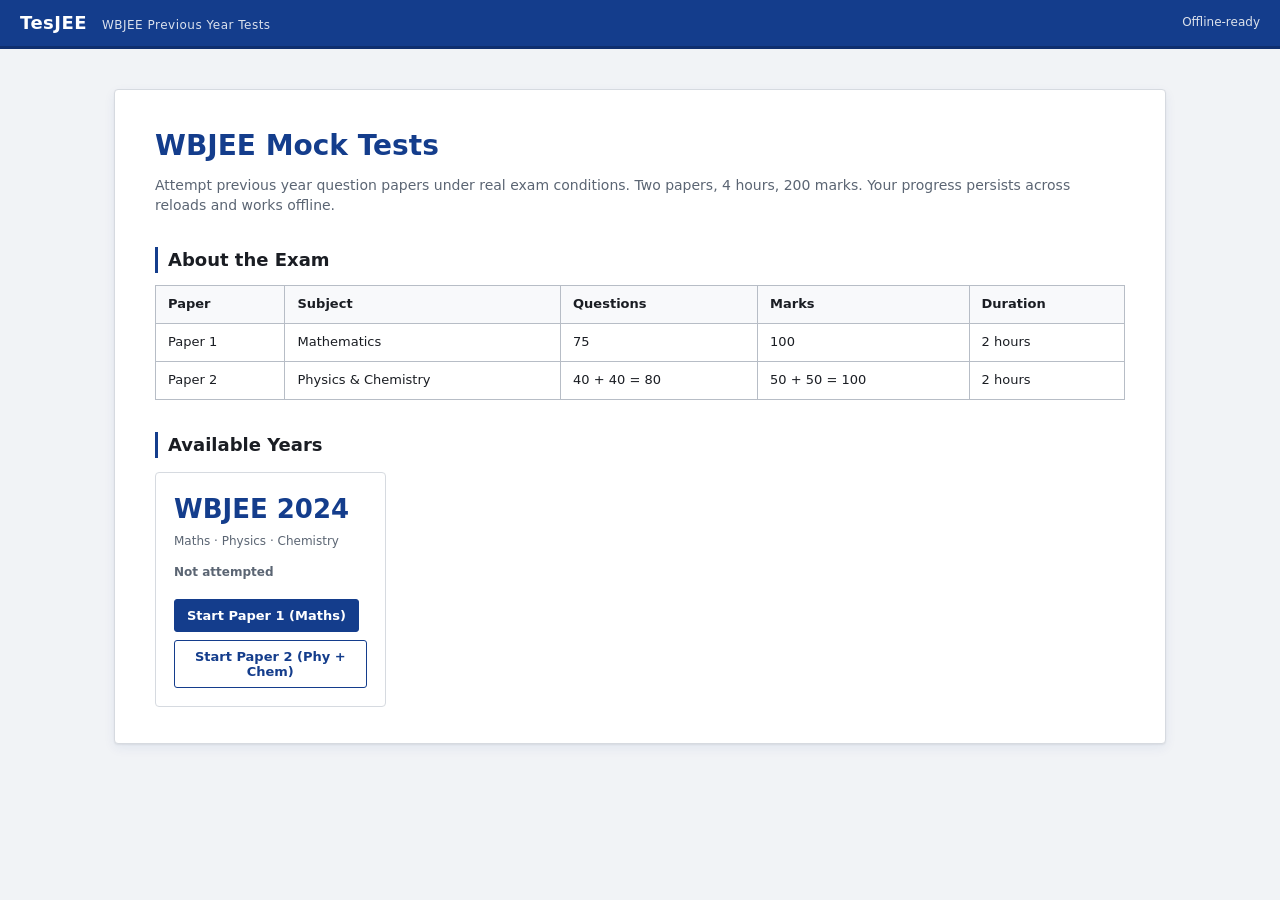
==== docs/index.html @ 94b6926d "Rename app -> docs for GitHub Pages, add .nojekyll" ====
<!DOCTYPE html>
<html lang="en">
<head>
  <meta charset="UTF-8" />
  <meta name="viewport" content="width=device-width, initial-scale=1.0" />
  <title>TesJEE — WBJEE Previous Year Tests</title>
  <link rel="stylesheet" href="css/styles.css" />
  <link rel="manifest" href="manifest.json" />
  <meta name="theme-color" content="#143d8c" />
</head>
<body>
  <header class="exam-header">
    <div class="brand">TesJEE <small>WBJEE Previous Year Tests</small></div>
    <div class="header-right">
      <span class="muted" style="color:#dde2eb;font-size:12px">Offline-ready</span>
    </div>
  </header>

  <main class="landing-wrap">
    <section class="landing-hero">
      <h1>WBJEE Mock Tests</h1>
      <p class="subtitle">Attempt previous year question papers under real exam conditions. Two papers, 4 hours, 200 marks. Your progress persists across reloads and works offline.</p>

      <h2>About the Exam</h2>
      <table class="cat-table">
        <thead>
          <tr><th>Paper</th><th>Subject</th><th>Questions</th><th>Marks</th><th>Duration</th></tr>
        </thead>
        <tbody>
          <tr><td>Paper 1</td><td>Mathematics</td><td>75</td><td>100</td><td>2 hours</td></tr>
          <tr><td>Paper 2</td><td>Physics &amp; Chemistry</td><td>40 + 40 = 80</td><td>50 + 50 = 100</td><td>2 hours</td></tr>
        </tbody>
      </table>

      <h2>Available Years</h2>
      <div id="year-grid" class="year-grid">
        <!-- year cards injected by JS -->
      </div>
    </section>
  </main>

  <script src="js/common.js"></script>
  <script src="js/landing.js"></script>
</body>
</html>
---- docs/css/styles.css ----
/* ============================================================
   TesJEE - WBJEE PYQ Test Platform
   Proctored exam look. No emojis, no gradients.
   ============================================================ */

:root {
  --bg: #f1f3f6;
  --surface: #ffffff;
  --surface-2: #f8f9fb;
  --border: #d6dae0;
  --border-strong: #b7bdc6;
  --text: #1a1d23;
  --text-muted: #5b6573;
  --primary: #143d8c;        /* exam-portal navy */
  --primary-2: #0f2f6f;
  --accent: #d9534f;          /* warning red for timer */
  --answered: #2e7d32;        /* green */
  --not-answered: #c62828;    /* red */
  --not-visited: #c8ced6;     /* gray */
  --marked: #6a1b9a;          /* purple */
  --marked-answered: #6a1b9a;
  --current: #ffb300;
  --shadow: 0 1px 2px rgba(0,0,0,0.06), 0 4px 12px rgba(20,61,140,0.07);
}

* { box-sizing: border-box; }
html, body { height: 100%; }
body {
  margin: 0;
  font-family: 'Inter', 'Segoe UI', system-ui, -apple-system, Arial, sans-serif;
  background: var(--bg);
  color: var(--text);
  font-size: 14px;
  line-height: 1.45;
  -webkit-font-smoothing: antialiased;
}

button { font-family: inherit; cursor: pointer; }
a { color: var(--primary); }

/* ===== Header (proctored exam top bar) ===== */
.exam-header {
  background: var(--primary);
  color: #fff;
  padding: 10px 20px;
  display: flex;
  justify-content: space-between;
  align-items: center;
  border-bottom: 3px solid var(--primary-2);
}
.exam-header .brand {
  font-weight: 700;
  letter-spacing: 0.5px;
  font-size: 18px;
}
.exam-header .brand small {
  font-weight: 400;
  opacity: 0.85;
  margin-left: 8px;
  font-size: 12px;
}
.exam-header .header-right {
  display: flex;
  align-items: center;
  gap: 20px;
  font-size: 13px;
}
.exam-header .subject-tag {
  background: rgba(255,255,255,0.13);
  padding: 5px 12px;
  border-radius: 3px;
  font-weight: 600;
  letter-spacing: 0.4px;
}
.exam-header .timer {
  background: #ffffff;
  color: var(--primary);
  padding: 7px 14px;
  border-radius: 4px;
  font-weight: 700;
  font-size: 16px;
  font-variant-numeric: tabular-nums;
  min-width: 110px;
  text-align: center;
  border: 1px solid #fff;
}
.exam-header .timer.warn {
  background: var(--accent);
  color: #fff;
  animation: pulse 1.4s infinite;
}
@keyframes pulse {
  0%,100% { opacity: 1; }
  50% { opacity: 0.78; }
}

/* ===== Landing page ===== */
.landing-wrap {
  max-width: 1100px;
  margin: 0 auto;
  padding: 40px 24px 80px;
}
.landing-hero {
  background: var(--surface);
  border: 1px solid var(--border);
  padding: 36px 40px;
  box-shadow: var(--shadow);
  border-radius: 4px;
}
.landing-hero h1 {
  margin: 0 0 8px;
  font-size: 28px;
  color: var(--primary);
}
.landing-hero p.subtitle {
  margin: 0 0 28px;
  color: var(--text-muted);
}
.landing-hero h2 {
  margin: 32px 0 12px;
  font-size: 18px;
  color: var(--text);
  border-left: 3px solid var(--primary);
  padding-left: 10px;
}

.year-grid {
  display: grid;
  grid-template-columns: repeat(auto-fill, minmax(220px, 1fr));
  gap: 16px;
  margin-top: 14px;
}
.year-card {
  background: #fff;
  border: 1px solid var(--border);
  border-radius: 4px;
  padding: 18px;
  display: flex;
  flex-direction: column;
  gap: 4px;
  transition: border-color 0.15s, box-shadow 0.15s;
}
.year-card:hover {
  border-color: var(--primary);
  box-shadow: var(--shadow);
}
.year-card .year-num {
  font-size: 26px;
  font-weight: 700;
  color: var(--primary);
}
.year-card .meta {
  color: var(--text-muted);
  font-size: 12px;
}
.year-card .status {
  margin-top: 10px;
  font-size: 12px;
  font-weight: 600;
}
.year-card .status.fresh { color: var(--text-muted); }
.year-card .status.progress { color: #b26500; }
.year-card .status.done { color: var(--answered); }
.year-card .actions {
  margin-top: 14px;
  display: flex;
  flex-wrap: wrap;
  gap: 8px;
}
.year-card button {
  background: var(--primary);
  color: #fff;
  border: 1px solid var(--primary);
  padding: 8px 12px;
  font-size: 13px;
  font-weight: 600;
  border-radius: 3px;
}
.year-card button:hover { background: var(--primary-2); }
.year-card button.secondary {
  background: #fff;
  color: var(--primary);
}
.year-card button.danger {
  background: #fff;
  color: var(--not-answered);
  border-color: var(--not-answered);
}

/* ===== Instructions page ===== */
.instructions-wrap {
  max-width: 980px;
  margin: 24px auto;
  background: var(--surface);
  border: 1px solid var(--border);
  padding: 32px 38px;
  box-shadow: var(--shadow);
  border-radius: 4px;
}
.instructions-wrap h1 {
  margin: 0 0 6px;
  color: var(--primary);
  font-size: 22px;
}
.instructions-wrap h2 {
  font-size: 16px;
  margin: 26px 0 10px;
  color: var(--text);
  border-left: 3px solid var(--primary);
  padding-left: 10px;
}
.instructions-wrap ol, .instructions-wrap ul { padding-left: 22px; }
.instructions-wrap li { margin-bottom: 6px; }
.cat-table {
  border-collapse: collapse;
  width: 100%;
  margin: 10px 0 0;
  font-size: 13px;
}
.cat-table th, .cat-table td {
  border: 1px solid var(--border-strong);
  padding: 9px 12px;
  text-align: left;
}
.cat-table th {
  background: var(--surface-2);
  font-weight: 600;
}
.cat-table tr td:last-child { font-variant-numeric: tabular-nums; }

.legend-row {
  display: flex;
  flex-wrap: wrap;
  gap: 18px;
  margin-top: 10px;
}
.legend-item {
  display: flex;
  align-items: center;
  gap: 6px;
  font-size: 13px;
}
.legend-swatch {
  width: 26px;
  height: 26px;
  border-radius: 3px;
  display: inline-block;
}

.agree-row {
  margin-top: 28px;
  padding-top: 18px;
  border-top: 1px solid var(--border);
  display: flex;
  align-items: center;
  justify-content: space-between;
  gap: 14px;
}
.agree-row label {
  display: flex;
  align-items: center;
  gap: 8px;
  font-size: 14px;
}
.btn-primary {
  background: var(--primary);
  color: #fff;
  border: 1px solid var(--primary);
  padding: 10px 22px;
  font-size: 14px;
  font-weight: 600;
  border-radius: 3px;
  cursor: pointer;
}
.btn-primary:disabled {
  background: #b7bdc6;
  border-color: #b7bdc6;
  cursor: not-allowed;
}
.btn-secondary {
  background: #fff;
  color: var(--primary);
  border: 1px solid var(--primary);
  padding: 10px 22px;
  font-size: 14px;
  font-weight: 600;
  border-radius: 3px;
}
.btn-danger {
  background: #fff;
  color: var(--not-answered);
  border: 1px solid var(--not-answered);
  padding: 10px 22px;
  font-size: 14px;
  font-weight: 600;
  border-radius: 3px;
}
.btn-purple {
  background: var(--marked);
  color: #fff;
  border: 1px solid var(--marked);
  padding: 10px 22px;
  font-size: 14px;
  font-weight: 600;
  border-radius: 3px;
}

/* ===== Test screen ===== */
.test-shell {
  display: grid;
  grid-template-columns: 1fr 300px;
  gap: 0;
  height: calc(100vh - 60px);
  background: var(--bg);
}
.q-pane {
  background: var(--surface);
  overflow-y: auto;
  display: flex;
  flex-direction: column;
}
.q-toolbar {
  display: flex;
  justify-content: space-between;
  align-items: center;
  border-bottom: 1px solid var(--border);
  padding: 10px 18px;
  background: var(--surface-2);
  font-size: 13px;
  position: sticky;
  top: 0;
  z-index: 10;
}
.q-toolbar .q-meta {
  display: flex;
  gap: 18px;
  align-items: center;
}
.q-toolbar .q-num {
  font-weight: 700;
  font-size: 15px;
}
.q-toolbar .q-sub {
  background: var(--primary);
  color: #fff;
  padding: 2px 8px;
  border-radius: 3px;
  font-size: 11px;
  font-weight: 600;
}
.q-toolbar .q-cat {
  background: #efeff5;
  color: var(--text);
  padding: 2px 8px;
  border-radius: 3px;
  font-size: 11px;
  font-weight: 600;
}
.q-toolbar .q-cat.cat3 { background: #f3e7fb; color: #6a1b9a; }
.q-toolbar .q-marking {
  color: var(--text-muted);
  font-size: 12px;
  font-variant-numeric: tabular-nums;
}
.q-body {
  padding: 24px 28px;
  flex: 1;
}
.q-image-wrap {
  border: 1px solid var(--border);
  background: #fff;
  padding: 14px;
  overflow-x: auto;
  max-width: 100%;
}
.q-image-wrap img {
  max-width: 100%;
  height: auto;
  display: block;
}
.q-multi-note {
  margin-top: 14px;
  padding: 10px 12px;
  background: #f3e7fb;
  border-left: 3px solid var(--marked);
  font-size: 12.5px;
  color: #4a148c;
}

.options-list {
  margin: 22px 0 16px;
  display: grid;
  gap: 10px;
}
.option-row {
  display: flex;
  align-items: center;
  gap: 10px;
  padding: 10px 14px;
  border: 1px solid var(--border);
  border-radius: 3px;
  background: #fff;
  cursor: pointer;
  user-select: none;
  font-size: 14px;
}
.option-row:hover { border-color: var(--primary); }
.option-row.selected {
  border-color: var(--primary);
  background: #eaf0fb;
}
.option-row input { transform: scale(1.15); }
.option-row .label {
  font-weight: 600;
  min-width: 22px;
}

.q-actions {
  display: flex;
  gap: 10px;
  padding: 14px 28px;
  border-top: 1px solid var(--border);
  background: var(--surface-2);
  flex-wrap: wrap;
  position: sticky;
  bottom: 0;
}
.q-actions .left { display: flex; gap: 10px; flex-wrap: wrap; }
.q-actions .right { margin-left: auto; display: flex; gap: 10px; flex-wrap: wrap; }

/* ===== Right side palette ===== */
.palette-pane {
  background: var(--surface);
  border-left: 1px solid var(--border);
  overflow-y: auto;
  display: flex;
  flex-direction: column;
}
.palette-header {
  padding: 12px 16px;
  background: var(--surface-2);
  border-bottom: 1px solid var(--border);
  font-weight: 600;
  font-size: 13px;
  position: sticky;
  top: 0;
}
.palette-section {
  padding: 12px 14px;
  border-bottom: 1px solid var(--border);
}
.palette-section h4 {
  margin: 0 0 8px;
  font-size: 12px;
  color: var(--text-muted);
  text-transform: uppercase;
  letter-spacing: 0.6px;
}
.palette-grid {
  display: grid;
  grid-template-columns: repeat(6, 1fr);
  gap: 6px;
}
.palette-grid button {
  width: 100%;
  aspect-ratio: 1;
  border: 1px solid transparent;
  font-size: 12px;
  font-weight: 700;
  border-radius: 3px;
  background: var(--not-visited);
  color: var(--text);
  display: flex;
  align-items: center;
  justify-content: center;
  position: relative;
}
.palette-grid button.answered {
  background: var(--answered);
  color: #fff;
}
.palette-grid button.not-answered {
  background: var(--not-answered);
  color: #fff;
}
.palette-grid button.marked {
  background: var(--marked);
  color: #fff;
}
.palette-grid button.marked-answered {
  background: var(--marked);
  color: #fff;
}
.palette-grid button.marked-answered::after {
  content: "";
  position: absolute;
  width: 7px;
  height: 7px;
  background: var(--answered);
  border-radius: 50%;
  bottom: 4px;
  right: 4px;
  border: 1px solid #fff;
}
.palette-grid button.current {
  outline: 3px solid var(--current);
  outline-offset: 1px;
}

.palette-legend {
  padding: 14px 14px 20px;
  display: grid;
  gap: 8px;
}
.palette-legend .legend-item { font-size: 12px; }
.palette-legend .legend-swatch { width: 22px; height: 22px; }

.palette-footer {
  padding: 14px;
  border-top: 1px solid var(--border);
  background: var(--surface-2);
  position: sticky;
  bottom: 0;
}
.palette-footer button {
  width: 100%;
  background: var(--not-answered);
  color: #fff;
  border: none;
  padding: 11px;
  font-weight: 700;
  font-size: 13px;
  border-radius: 3px;
}

/* ===== Modal ===== */
.modal-backdrop {
  position: fixed;
  inset: 0;
  background: rgba(15,20,30,0.55);
  display: flex;
  align-items: center;
  justify-content: center;
  z-index: 1000;
}
.modal {
  background: #fff;
  max-width: 540px;
  width: 90%;
  border-radius: 4px;
  box-shadow: 0 12px 40px rgba(0,0,0,0.25);
}
.modal-header {
  padding: 16px 22px;
  border-bottom: 1px solid var(--border);
  font-size: 16px;
  font-weight: 600;
  color: var(--primary);
}
.modal-header.warn { color: var(--accent); }
.modal-body {
  padding: 18px 22px;
  font-size: 14px;
  line-height: 1.55;
}
.modal-actions {
  padding: 14px 22px;
  border-top: 1px solid var(--border);
  background: var(--surface-2);
  display: flex;
  gap: 10px;
  justify-content: flex-end;
}

/* ===== Results screen ===== */
.results-wrap {
  max-width: 1180px;
  margin: 24px auto;
  padding: 0 20px 60px;
}
.results-header {
  background: var(--primary);
  color: #fff;
  padding: 22px 28px;
  border-radius: 4px 4px 0 0;
}
.results-header h1 { margin: 0; font-size: 20px; }
.results-header .sub { margin-top: 4px; opacity: 0.85; font-size: 13px; }
.results-body {
  background: #fff;
  border: 1px solid var(--border);
  border-top: none;
  padding: 28px 30px;
}
.score-tiles {
  display: grid;
  grid-template-columns: repeat(auto-fit, minmax(170px, 1fr));
  gap: 14px;
  margin-bottom: 26px;
}
.score-tile {
  background: var(--surface-2);
  border: 1px solid var(--border);
  padding: 16px;
  border-radius: 3px;
  text-align: center;
}
.score-tile .num {
  font-size: 26px;
  font-weight: 700;
  color: var(--primary);
  font-variant-numeric: tabular-nums;
}
.score-tile .num.pos { color: var(--answered); }
.score-tile .num.neg { color: var(--not-answered); }
.score-tile .label {
  margin-top: 4px;
  font-size: 12px;
  color: var(--text-muted);
  text-transform: uppercase;
  letter-spacing: 0.5px;
}

.section-heading {
  margin: 30px 0 12px;
  font-size: 16px;
  border-left: 3px solid var(--primary);
  padding-left: 10px;
  color: var(--text);
}

.breakdown-table {
  border-collapse: collapse;
  width: 100%;
  font-size: 13px;
  margin-top: 6px;
}
.breakdown-table th, .breakdown-table td {
  border: 1px solid var(--border-strong);
  padding: 8px 12px;
  text-align: center;
}
.breakdown-table th {
  background: var(--surface-2);
  font-weight: 600;
}
.breakdown-table td.left { text-align: left; }
.breakdown-table td.pos { color: var(--answered); font-weight: 600; }
.breakdown-table td.neg { color: var(--not-answered); font-weight: 600; }

.qbq-grid {
  display: grid;
  grid-template-columns: repeat(auto-fill, minmax(48px, 1fr));
  gap: 6px;
  margin-top: 10px;
}
.qbq-cell {
  aspect-ratio: 1;
  border-radius: 3px;
  display: flex;
  align-items: center;
  justify-content: center;
  font-size: 11px;
  font-weight: 700;
  color: #fff;
  cursor: pointer;
  border: none;
}
.qbq-cell.correct { background: var(--answered); }
.qbq-cell.wrong { background: var(--not-answered); }
.qbq-cell.partial { background: #f57c00; }
.qbq-cell.unattempted { background: var(--not-visited); color: var(--text); }

.qbq-detail {
  margin-top: 16px;
  border: 1px solid var(--border);
  padding: 16px;
  background: var(--surface-2);
  border-radius: 3px;
  display: none;
}
.qbq-detail.show { display: block; }
.qbq-detail h4 {
  margin: 0 0 10px;
  font-size: 14px;
}
.qbq-detail .img-wrap {
  background: #fff;
  border: 1px solid var(--border);
  padding: 10px;
  overflow-x: auto;
}
.qbq-detail .img-wrap img { max-width: 100%; height: auto; display: block; }
.qbq-detail .ans-row {
  margin-top: 10px;
  display: flex;
  gap: 26px;
  font-size: 13px;
}
.qbq-detail .ans-row b { color: var(--text-muted); }

.notice-warn {
  background: #fff8e1;
  border-left: 3px solid #ffb300;
  padding: 10px 14px;
  font-size: 13px;
  margin: 8px 0 14px;
}
.notice-info {
  background: #e8eef9;
  border-left: 3px solid var(--primary);
  padding: 10px 14px;
  font-size: 13px;
  margin: 8px 0 14px;
}

/* ===== Utility ===== */
.flex { display: flex; }
.flex.center { align-items: center; justify-content: center; }
.gap-8 { gap: 8px; }
.muted { color: var(--text-muted); }
.hidden { display: none !important; }
.full-screen-center {
  min-height: 60vh;
  display: flex;
  align-items: center;
  justify-content: center;
  flex-direction: column;
  gap: 16px;
}

@media (max-width: 900px) {
  .test-shell {
    grid-template-columns: 1fr;
    height: auto;
  }
  .palette-pane {
    border-left: none;
    border-top: 1px solid var(--border);
  }
}
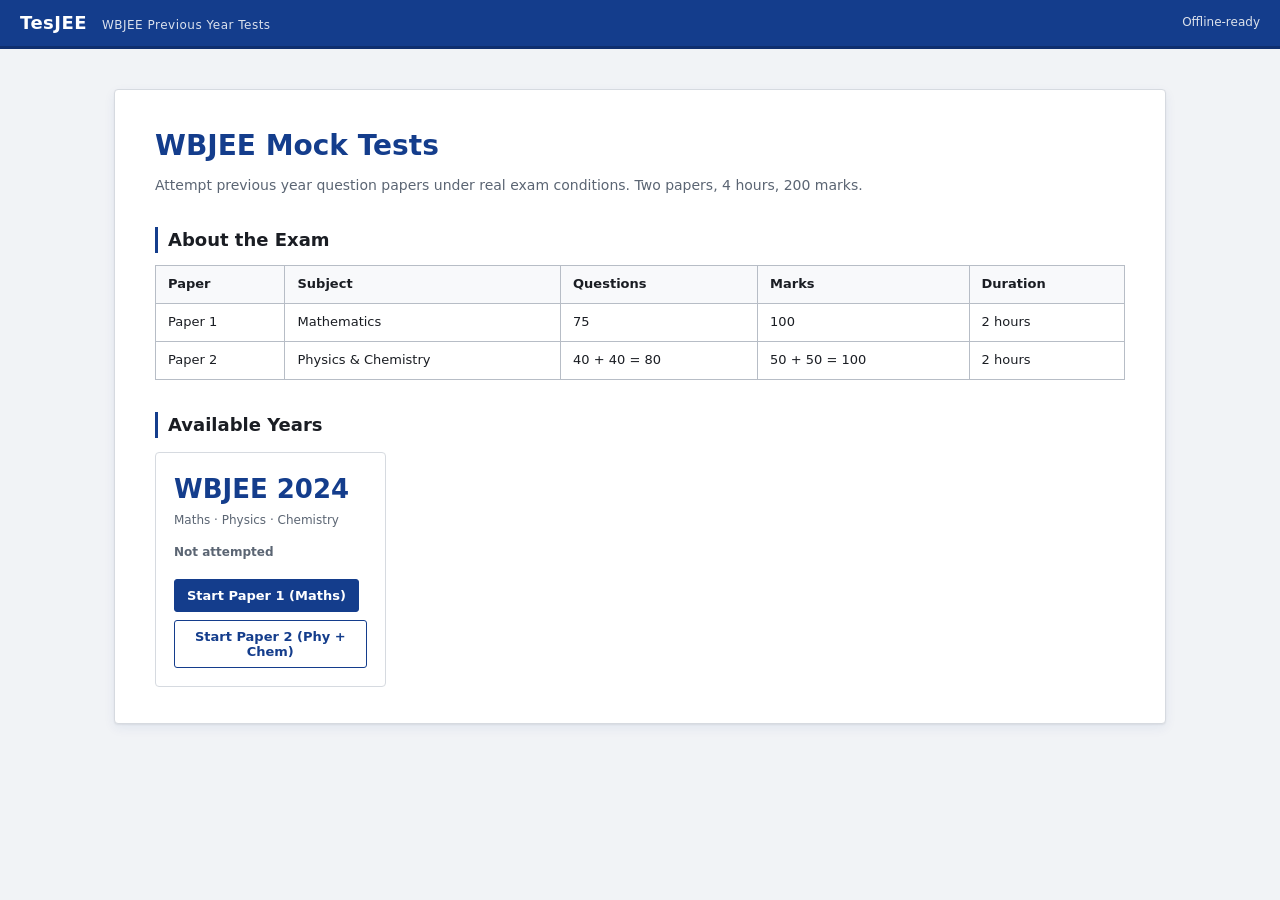
==== commit 20160c96: "index.html modified." ====
--- a/docs/index.html
+++ b/docs/index.html
@@ -3,7 +3,7 @@
 <head>
   <meta charset="UTF-8" />
   <meta name="viewport" content="width=device-width, initial-scale=1.0" />
-  <title>TesJEE — WBJEE Previous Year Tests</title>
+  <title>TesJEE - WBJEE Previous Year Tests</title>
   <link rel="stylesheet" href="css/styles.css" />
   <link rel="manifest" href="manifest.json" />
   <meta name="theme-color" content="#143d8c" />
@@ -19,7 +19,7 @@
   <main class="landing-wrap">
     <section class="landing-hero">
       <h1>WBJEE Mock Tests</h1>
-      <p class="subtitle">Attempt previous year question papers under real exam conditions. Two papers, 4 hours, 200 marks. Your progress persists across reloads and works offline.</p>
+      <p class="subtitle">Attempt previous year question papers under real exam conditions. Two papers, 4 hours, 200 marks.</p>
 
       <h2>About the Exam</h2>
       <table class="cat-table">
